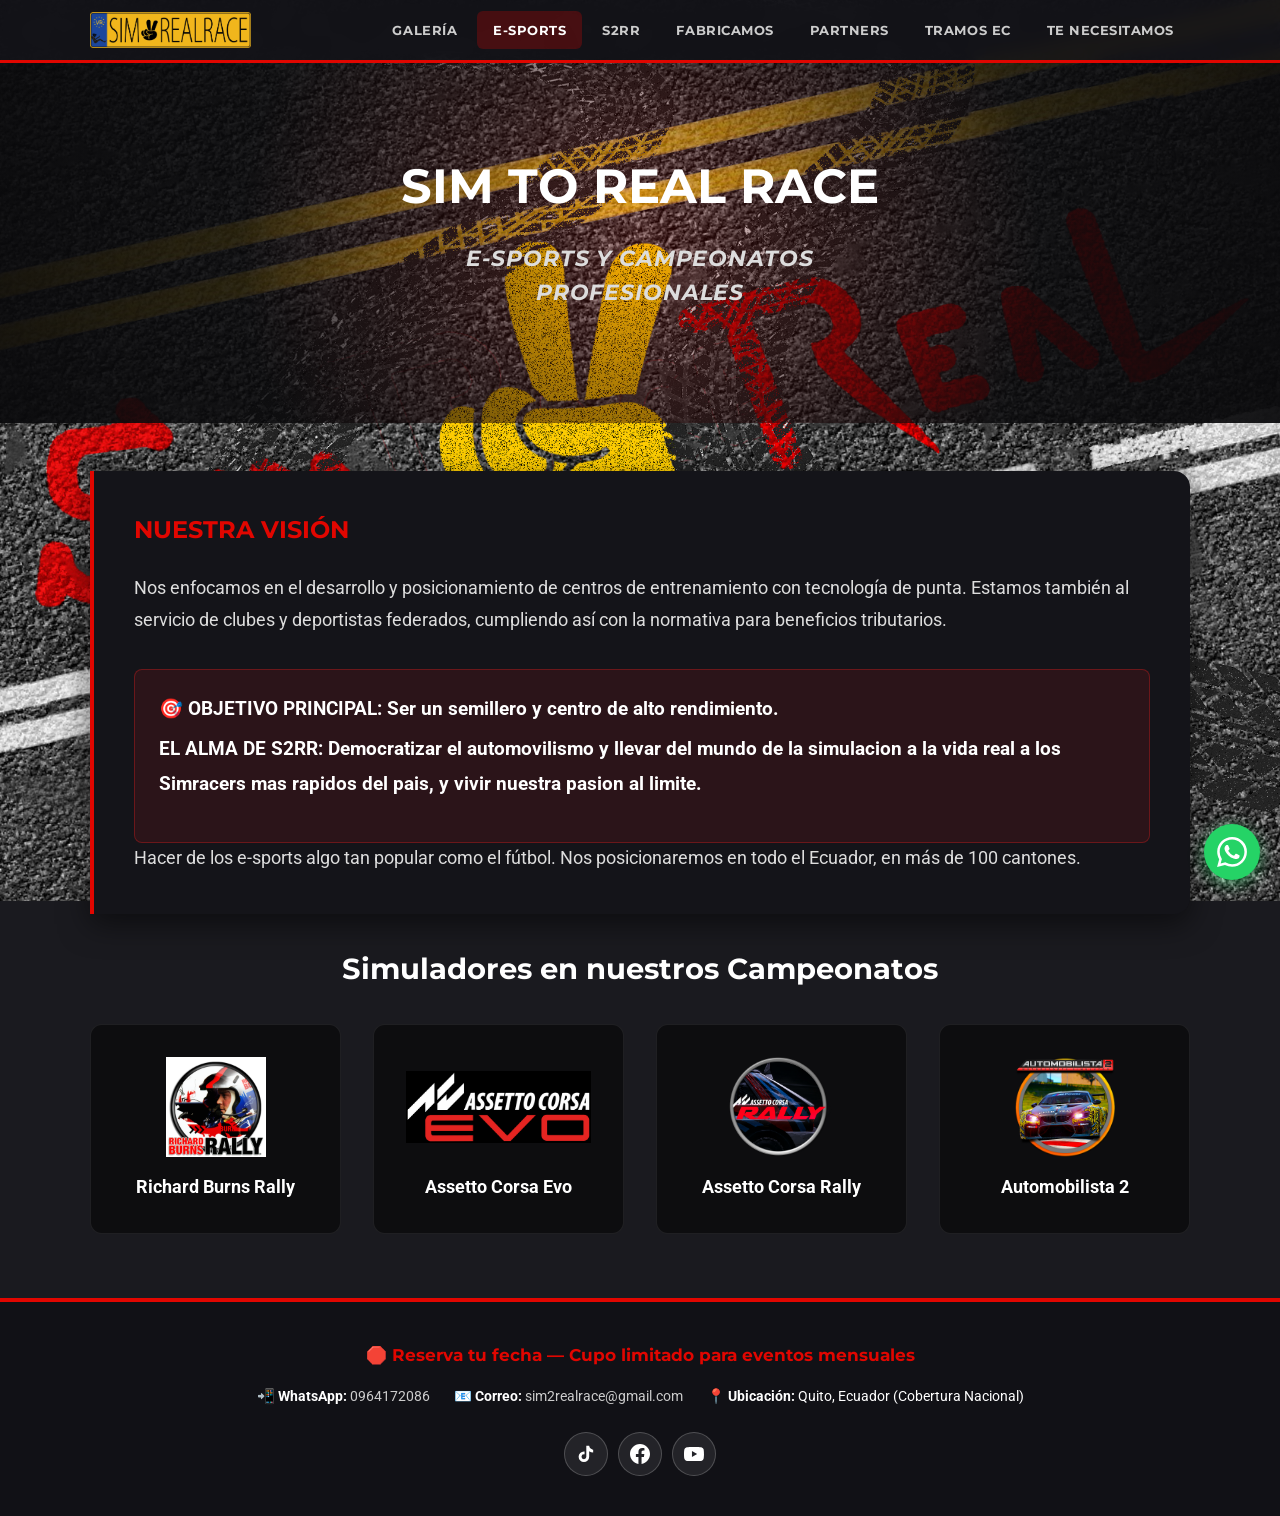
==== esports.html @ 5e405fc9 "Initial commit of S2RR website" ====
<!DOCTYPE html>
<html lang="es">

<head>
    <meta charset="UTF-8">
    <meta name="viewport" content="width=device-width, initial-scale=1.0">
    <meta name="description" content="E-Sports — Sim2RealRace competencias y eventos de sim racing.">
    <title>E-Sports — S2RR Sim2RealRace</title>
    <link rel="preconnect" href="https://fonts.googleapis.com">
    <link rel="preconnect" href="https://fonts.gstatic.com" crossorigin>
    <link
        href="https://fonts.googleapis.com/css2?family=Montserrat:ital,wght@0,700;1,900&family=Roboto:wght@400;700&display=swap"
        rel="stylesheet">
    <link rel="stylesheet" href="css/site.css">
    <style>
        .esports-content {
            display: grid;
            gap: 3rem;
        }

        .mission-box {
            background: var(--oscuro-secundario);
            border-left: 4px solid var(--rojo);
            padding: 2.5rem;
            border-radius: 0 16px 16px 0;
            box-shadow: 0 10px 30px rgba(0, 0, 0, 0.5);
        }

        .mission-box p {
            font-size: 1.1rem;
            line-height: 1.8;
            color: #ddd;
            margin-bottom: 1rem;
        }

        .mission-box h2 {
            font-family: 'Montserrat', sans-serif;
            color: var(--rojo);
            margin-bottom: 1.5rem;
            text-transform: uppercase;
        }

        .objective-highlight {
            background: rgba(255, 30, 30, 0.1);
            padding: 1.5rem;
            border-radius: 8px;
            border: 1px solid rgba(255, 30, 30, 0.3);
            margin-top: 2rem;
        }

        .objective-highlight strong {
            color: var(--blanco);
            font-size: 1.2rem;
            display: block;
            margin-bottom: 0.5rem;
        }

        /* Simulators Grid */
        .simulators-section {
            margin-top: 2rem;
        }

        .simulators-section h3 {
            font-family: 'Montserrat', sans-serif;
            font-size: 1.8rem;
            text-align: center;
            margin-bottom: 2rem;
            color: var(--blanco);
        }

        .sim-grid {
            display: grid;
            grid-template-columns: repeat(auto-fit, minmax(200px, 1fr));
            gap: 2rem;
        }

        .sim-card {
            background: rgba(0, 0, 0, 0.5);
            border: 1px solid var(--panel-border);
            border-radius: 12px;
            padding: 2rem;
            text-align: center;
            transition: transform 0.3s, border-color 0.3s;
            display: flex;
            flex-direction: column;
            align-items: center;
            justify-content: center;
            min-height: 200px;
        }

        .sim-card:hover {
            transform: translateY(-5px);
            border-color: var(--rojo);
        }

        .sim-logo-container {
            width: 100%;
            height: 100px;
            display: flex;
            align-items: center;
            justify-content: center;
            margin-bottom: 1rem;
        }

        .sim-logo {
            max-width: 100%;
            max-height: 100%;
            object-fit: contain;
        }

        .sim-fallback {
            font-family: 'Montserrat', sans-serif;
            font-weight: 900;
            font-size: 1.8rem;
            color: var(--rojo);
            letter-spacing: 2px;
            text-align: center;
            line-height: 1.1;
        }

        .sim-title {
            font-family: 'Roboto', sans-serif;
            font-weight: bold;
            color: var(--blanco);
            font-size: 1.1rem;
        }
    </style>
</head>

<body data-page="esports">

    <nav class="navbar">
        <div class="nav-inner">
            <a class="nav-brand" href="index.html">
                <img src="S2RR LOGO PLATE.png" alt="S2RR">
                
            </a>
            <button class="nav-toggle" aria-label="Menú" aria-expanded="false">☰</button>
            <ul class="nav-menu">
                <li><a href="galeria.html" data-nav="galeria">Galería</a></li>
                <li><a href="esports.html" data-nav="esports">E-Sports</a></li>
                <li><a href="index.html" data-nav="s2rr">S2RR</a></li>
                <li><a href="fabricamos.html" data-nav="fabricamos">Fabricamos</a></li>
                <li><a href="partners.html" data-nav="partners">Partners</a></li>
                <li><a href="tramos.html" data-nav="tramos">Tramos EC</a></li>
                <li><a href="trabaja.html" data-nav="trabaja">Te Necesitamos</a></li>
            </ul>
        </div>
    </nav>

    <header class="hero" id="inicio" style="min-height: 40vh;">
        <div class="hero-overlay" aria-hidden="true"></div>
        <div class="hero-content">
            <h1
                style="font-family: 'Montserrat', sans-serif; font-size: 3rem; text-transform: uppercase; margin-bottom: 1rem;">
                Sim to Real Race</h1>
            <p class="hero-slogan">E-Sports y Campeonatos Profesionales</p>
        </div>
    </header>

    <main>
        <section class="page-section">
            <div class="container">
                <div class="esports-content">

                    <div class="mission-box reveal">
                        <h2>Nuestra Visión</h2>
                        <p>Nos enfocamos en el desarrollo y posicionamiento de centros de entrenamiento con tecnología
                            de punta. Estamos también al servicio de clubes y deportistas federados, cumpliendo así con
                            la normativa para beneficios tributarios.</p>

                        <div class="objective-highlight">
                            <strong>🎯 OBJETIVO PRINCIPAL: Ser un semillero y centro de alto rendimiento.</strong>
                            <p> <strong> EL ALMA DE S2RR: Democratizar el automovilismo y llevar del mundo de la
                                    simulacion a la vida real a los Simracers mas rapidos del pais, y vivir nuestra
                                    pasion al limite. </strong>
                        </div>
                        <p style="margin:0;">Hacer de los e-sports algo tan popular como el fútbol. Nos posicionaremos
                            en todo el Ecuador, en más de 100 cantones.</p>
                    </div>
                </div>

                <div class="simulators-section reveal reveal-delay-1">
                    <h3>Simuladores en nuestros Campeonatos</h3>
                    <div class="sim-grid">

                        <!-- RBR -->
                        <div class="sim-card">
                            <div class="sim-logo-container" id="logo-rbr">
                                <img src="media/logos/rbr.png" class="sim-logo" alt="Richard Burns Rally Logo"
                                    onerror="showFallback('logo-rbr', 'RBR')">
                            </div>
                            <div class="sim-title">Richard Burns Rally</div>
                        </div>

                        <!-- AC Evo -->
                        <div class="sim-card">
                            <div class="sim-logo-container" id="logo-acevo">
                                <img src="media/logos/acevo.png" class="sim-logo" alt="Assetto Corsa Evo Logo"
                                    onerror="showFallback('logo-acevo', 'AC EVO')">
                            </div>
                            <div class="sim-title">Assetto Corsa Evo</div>
                        </div>

                        <!-- AC Rally -->
                        <div class="sim-card">
                            <div class="sim-logo-container" id="logo-acrally">
                                <img src="media/logos/acrally.png" class="sim-logo" alt="Assetto Corsa Rally Logo"
                                    onerror="showFallback('logo-acrally', 'AC RALLY')">
                            </div>
                            <div class="sim-title">Assetto Corsa Rally</div>
                        </div>

                        <!-- AMS 2 -->
                        <div class="sim-card">
                            <div class="sim-logo-container" id="logo-ams2">
                                <img src="media/logos/ams2.png" class="sim-logo" alt="Automobilista 2 Logo"
                                    onerror="showFallback('logo-ams2', 'AMS 2')">
                            </div>
                            <div class="sim-title">Automobilista 2</div>
                        </div>

                    </div>
                </div>

            </div>
            </div>
        </section>
    </main>

    <footer class="footer" id="contacto">
        <h3>🛑 Reserva tu fecha — Cupo limitado para eventos mensuales</h3>
        <div class="contact-info">
            <span><strong>📲 WhatsApp:</strong> <a data-whatsapp href="#" style="color:#ccc;">0964172086</a></span>
            <span><strong>📧 Correo:</strong> <a id="footer-email" href="#" style="color:#ccc;"></a></span>
            <span><strong>📍 Ubicación:</strong> Quito, Ecuador (Cobertura Nacional)</span>
        </div>
        <div class="social-bar" id="footer-social"></div>
    </footer>

    <a class="whatsapp-float" data-whatsapp href="#" aria-label="Contactar por WhatsApp">
        <svg viewBox="0 0 24 24">
            <path
                d="M17.472 14.382c-.297-.149-1.758-.867-2.03-.967-.273-.099-.471-.148-.67.15-.197.297-.767.966-.94 1.164-.173.199-.347.223-.644.075-.297-.15-1.255-.463-2.39-1.475-.883-.788-1.48-1.761-1.653-2.059-.173-.297-.018-.458.13-.606.134-.133.298-.347.446-.52.149-.174.198-.298.298-.497.099-.198.05-.371-.025-.52-.075-.149-.669-1.612-.916-2.207-.242-.579-.487-.5-.669-.51-.173-.008-.371-.01-.57-.01-.198 0-.52.074-.792.372-.272.297-1.04 1.016-1.04 2.479 0 1.462 1.065 2.875 1.213 3.074.149.198 2.096 3.2 5.077 4.487.709.306 1.262.489 1.694.625.712.227 1.36.195 1.871.118.571-.085 1.758-.719 2.006-1.413.248-.694.248-1.289.173-1.413-.074-.124-.272-.198-.57-.347m-5.421 7.403h-.004a9.87 9.87 0 01-5.031-1.378l-.361-.214-3.741.982.998-3.648-.235-.374a9.86 9.86 0 01-1.51-5.26c.001-5.45 4.436-9.884 9.888-9.884 2.64 0 5.122 1.03 6.988 2.898a9.825 9.825 0 012.893 6.994c-.003 5.45-4.435 9.884-9.884 9.884m8.413-18.297A11.815 11.815 0 0012.05 0C5.495 0 .16 5.335.157 11.892c0 2.096.547 4.142 1.588 5.945L.057 24l6.305-1.654a11.882 11.882 0 005.683 1.448h.005c6.554 0 11.89-5.335 11.893-11.893a11.821 11.821 0 00-3.48-8.413z" />
        </svg>
    </a>

    <script src="js/config.js"></script>
    <script src="js/site.js"></script>
    <script>
        function showFallback(containerId, fallbackText) {
            const container = document.getElementById(containerId);
            if (container) {
                container.innerHTML = `<div class="sim-fallback">${fallbackText}</div>`;
            }
        }
    </script>
</body>

</html>
---- css/site.css ----
:root {
    --rojo: #E10600;
    --rojo-glow: rgba(225, 6, 0, 0.4);
    --oscuro: #0a0a0c;
    --oscuro-secundario: #141419;
    --gris: #F4F4F6;
    --texto: #e0e0e0;
    --blanco: #ffffff;
    --sombra: 0 12px 32px rgba(0, 0, 0, 0.4);
    --sombra-roja: 0 8px 24px var(--rojo-glow);
    --panel: rgba(20, 20, 25, 0.75);
    --panel-border: rgba(255, 255, 255, 0.08);
}

*, *::before, *::after { box-sizing: border-box; margin: 0; padding: 0; }

html { scroll-behavior: smooth; }

body {
    font-family: 'Roboto', sans-serif;
    color: var(--texto);
    line-height: 1.6;
    min-height: 100vh;
    background-color: #1a1a1f;
    background-image: url('../S2RR asfalto copy.jpg');
    background-position: center center;
    background-size: cover;
    background-attachment: fixed;
    background-repeat: no-repeat;
}

img, video { max-width: 100%; display: block; }

a { color: inherit; text-decoration: none; }

.container {
    width: min(1100px, 100% - 2rem);
    margin-inline: auto;
}

.section-panel {
    background: var(--panel);
    border: 1px solid var(--panel-border);
    border-radius: 20px;
    padding: clamp(2rem, 4vw, 3.5rem);
    box-shadow: var(--sombra);
    backdrop-filter: blur(16px);
    -webkit-backdrop-filter: blur(16px);
}

/* ── Navbar ── */
.navbar {
    position: sticky;
    top: 0;
    z-index: 800;
    background: rgba(17, 17, 22, 0.96);
    border-bottom: 3px solid var(--rojo);
    backdrop-filter: blur(8px);
}

.nav-inner {
    width: min(1100px, 100% - 2rem);
    margin-inline: auto;
    display: flex;
    align-items: center;
    justify-content: space-between;
    min-height: 60px;
    gap: 1rem;
}

.nav-brand {
    display: flex;
    align-items: center;
    gap: .6rem;
    color: var(--blanco);
    font-family: 'Montserrat', sans-serif;
    font-weight: 900;
    font-size: .95rem;
    letter-spacing: -.02em;
}

.nav-brand img { height: 36px; width: auto; }

.nav-toggle {
    display: none;
    background: none;
    border: 1px solid rgba(255,255,255,.25);
    color: var(--blanco);
    font-size: 1.25rem;
    padding: .35rem .65rem;
    border-radius: 6px;
    cursor: pointer;
}

.nav-menu {
    display: flex;
    gap: .25rem;
    list-style: none;
}

.nav-menu a {
    display: block;
    padding: .55rem 1rem;
    color: #ccc;
    font-family: 'Montserrat', sans-serif;
    font-weight: 700;
    font-size: .82rem;
    text-transform: uppercase;
    letter-spacing: .04em;
    border-radius: 6px;
    transition: color .15s, background .15s;
}

.nav-menu a:hover,
.nav-menu a.active {
    color: var(--blanco);
    background: rgba(225, 6, 0, .25);
}

/* ── Hero ── */
.hero {
    position: relative;
    min-height: 68vh;
    display: flex;
    align-items: center;
    justify-content: center;
    text-align: center;
    color: var(--blanco);
}

.hero-overlay {
    position: absolute;
    inset: 0;
    background: radial-gradient(circle at center, rgba(225,6,0,0.15) 0%, rgba(10,10,12,0.85) 60%, rgba(10,10,12,0.95) 100%);
}

.hero-content {
    position: relative;
    z-index: 2;
    padding: 3rem 1rem;
}

.hero-logo {
    width: min(420px, 88vw);
    margin: 0 auto 1.25rem;
    filter: drop-shadow(0 4px 20px rgba(0,0,0,.5));
}

.hero-slogan {
    font-family: 'Montserrat', sans-serif;
    font-style: italic;
    font-weight: 700;
    font-size: clamp(1rem, 2.5vw, 1.35rem);
    color: #ddd;
    text-transform: uppercase;
    letter-spacing: .04em;
    max-width: 36ch;
    margin: 0 auto 1.75rem;
}

.hero-actions {
    display: flex;
    flex-wrap: wrap;
    gap: .75rem;
    justify-content: center;
    margin-bottom: 1.75rem;
}

.btn {
    display: inline-flex;
    align-items: center;
    gap: .5rem;
    padding: .75rem 1.35rem;
    border-radius: 999px;
    font-family: 'Montserrat', sans-serif;
    font-weight: 700;
    font-size: .9rem;
    border: none;
    cursor: pointer;
    transition: transform .15s, box-shadow .15s;
}

.btn:hover { transform: translateY(-2px); box-shadow: var(--sombra); }

.btn-primary { background: var(--rojo); color: var(--blanco); }

.btn-outline {
    background: transparent;
    color: var(--blanco);
    border: 2px solid rgba(255,255,255,.35);
}

.social-bar { display: flex; gap: .65rem; justify-content: center; }

.social-btn {
    width: 44px;
    height: 44px;
    border-radius: 50%;
    display: flex;
    align-items: center;
    justify-content: center;
    background: rgba(255,255,255,.1);
    border: 1px solid rgba(255,255,255,.2);
    color: var(--blanco);
    transition: background .15s, transform .15s;
}

.social-btn:hover { background: var(--rojo); transform: scale(1.08); }

.social-btn svg { width: 20px; height: 20px; fill: currentColor; }

/* ── Sections ── */
main { padding: 2rem 0 3rem; }

section.page-section { padding: 1rem 0; }

.section-title {
    font-family: 'Montserrat', sans-serif;
    font-weight: 900;
    font-size: clamp(1.5rem, 3.5vw, 2rem);
    color: var(--blanco);
    margin-bottom: .5rem;
    text-transform: uppercase;
    border-left: 5px solid var(--rojo);
    padding-left: 1rem;
}

.section-sub {
    color: #bbb;
    margin-bottom: 1.5rem;
    font-size: .95rem;
}

.page-header {
    padding: 2.5rem 0 1rem;
    text-align: center;
    color: var(--blanco);
}

.page-header h1 {
    font-family: 'Montserrat', sans-serif;
    font-weight: 900;
    font-style: italic;
    font-size: clamp(1.75rem, 4vw, 2.5rem);
    text-transform: uppercase;
    margin-bottom: .5rem;
}

.page-header p { color: #ccc; font-size: .95rem; }

/* ── Experience squares (main page) ── */
.experience-grid {
    display: grid;
    grid-template-columns: repeat(2, 1fr);
    gap: 1rem;
}

.experience-square {
    background: var(--oscuro-secundario);
    border-radius: 12px;
    overflow: hidden;
    box-shadow: var(--sombra);
    border: 1px solid var(--panel-border);
    display: flex;
    flex-direction: column;
}

.experience-square .media-wrap {
    aspect-ratio: 16/9;
    background: #0a0a0c;
    display: flex;
    align-items: center;
    justify-content: center;
    overflow: hidden;
}

.experience-square video,
.experience-square img {
    width: 100%;
    height: 100%;
    object-fit: cover;
}

.experience-square .label {
    padding: .85rem 1rem;
    font-family: 'Montserrat', sans-serif;
    font-size: .82rem;
    font-weight: 700;
    text-align: center;
    color: var(--blanco);
    border-top: 3px solid var(--rojo);
    background: var(--oscuro-secundario);
}

/* ── YouTube embeds (main page) ── */
.youtube-section-grid {
    display: grid;
    grid-template-columns: 1fr;
    gap: 1.5rem;
}

.youtube-embed-card {
    background: var(--oscuro-secundario);
    border-radius: 12px;
    overflow: hidden;
    box-shadow: var(--sombra);
    border: 1px solid var(--panel-border);
}

.youtube-embed-card h3 {
    padding: .85rem 1rem;
    font-family: 'Montserrat', sans-serif;
    font-size: .95rem;
    color: var(--blanco);
    border-bottom: 2px solid var(--rojo);
}

.youtube-embed-wrap {
    position: relative;
    width: 100%;
    padding-bottom: 56.25%;
    background: #000;
}

.youtube-embed-wrap iframe {
    position: absolute;
    inset: 0;
    width: 100%;
    height: 100%;
    border: none;
}

/* ── Gallery page ── */
.gallery-divider {
    margin: 2rem 0 1rem;
    font-family: 'Montserrat', sans-serif;
    font-size: .8rem;
    font-weight: 700;
    text-transform: uppercase;
    letter-spacing: .08em;
    color: #aaa;
}

.gallery-grid {
    display: grid;
    grid-template-columns: repeat(auto-fill, minmax(160px, 1fr));
    gap: .85rem;
}

.gallery-item {
    position: relative;
    aspect-ratio: 1;
    border-radius: 10px;
    overflow: hidden;
    cursor: pointer;
    border: none;
    padding: 0;
    background: var(--oscuro);
    box-shadow: 0 4px 12px rgba(0,0,0,.15);
    transition: transform .15s, box-shadow .15s;
}

.gallery-item:hover {
    transform: scale(1.03);
    box-shadow: var(--sombra);
}

.gallery-item img {
    width: 100%;
    height: 100%;
    object-fit: cover;
}

.gallery-item .play-icon {
    position: absolute;
    inset: 0;
    display: flex;
    align-items: center;
    justify-content: center;
    background: rgba(0,0,0,.35);
    color: var(--blanco);
    font-size: 2rem;
    pointer-events: none;
}

.gallery-item .item-label {
    position: absolute;
    bottom: 0;
    left: 0;
    right: 0;
    padding: .4rem .55rem;
    background: linear-gradient(transparent, rgba(0,0,0,.8));
    color: var(--blanco);
    font-size: .68rem;
    font-weight: 700;
    text-align: left;
    line-height: 1.2;
    pointer-events: none;
}

.gallery-full-grid {
    display: grid;
    grid-template-columns: 1fr;
    gap: 1.5rem;
}

.gallery-full-card {
    background: var(--oscuro-secundario);
    border-radius: 12px;
    overflow: hidden;
    box-shadow: var(--sombra);
    border: 1px solid var(--panel-border);
}

.gallery-full-card h3 {
    padding: .85rem 1rem;
    font-family: 'Montserrat', sans-serif;
    font-size: .9rem;
    color: var(--blanco);
    border-bottom: 2px solid var(--rojo);
}

.gallery-full-card video,
.gallery-full-card img {
    width: 100%;
    height: auto;
    display: block;
}

.gallery-full-card .media-inner {
    background: #0a0a0c;
    display: flex;
    align-items: center;
    justify-content: center;
}

.gallery-full-card video {
    max-height: 70vh;
    object-fit: contain;
}

/* ── Services ── */
.columns-grid {
    display: grid;
    grid-template-columns: repeat(3, 1fr);
    gap: 1rem;
}

.column-card {
    background: var(--oscuro-secundario);
    border: 1px solid var(--panel-border);
    padding: 1.75rem;
    border-radius: 16px;
    box-shadow: 0 8px 24px rgba(0,0,0,.2);
    transition: transform 0.3s ease, box-shadow 0.3s ease;
}

.column-card:hover {
    transform: translateY(-5px);
    box-shadow: var(--sombra-roja);
    border-color: rgba(225, 6, 0, 0.3);
}

.column-card h3 {
    font-family: 'Montserrat', sans-serif;
    font-size: 1.1rem;
    margin-bottom: 1rem;
    color: var(--rojo);
}

.column-card ul { list-style: none; }

.column-card li {
    font-size: .85rem;
    margin-bottom: .55rem;
    padding-left: 1.1rem;
    position: relative;
    color: var(--texto);
}

.column-card li::before {
    content: "🏁";
    position: absolute;
    left: 0;
    font-size: .7rem;
}

/* ── Premium Pricing Cards ── */
.pricing-grid {
    display: grid;
    grid-template-columns: repeat(auto-fit, minmax(280px, 1fr));
    gap: 1.5rem;
    margin-top: 2rem;
}

.pricing-card {
    background: var(--oscuro-secundario);
    border: 1px solid var(--panel-border);
    border-radius: 16px;
    padding: 2rem;
    text-align: center;
    display: flex;
    flex-direction: column;
    transition: transform 0.3s, box-shadow 0.3s;
}

.pricing-card:hover {
    transform: translateY(-8px);
    box-shadow: var(--sombra-roja);
    border-color: var(--rojo);
}

.pricing-card.premium {
    background: linear-gradient(145deg, var(--oscuro-secundario) 0%, rgba(225,6,0,0.15) 100%);
    border: 1px solid var(--rojo);
    position: relative;
    overflow: hidden;
}

.pricing-card.premium::before {
    content: "MÁS POPULAR";
    position: absolute;
    top: 12px;
    right: -35px;
    background: var(--rojo);
    color: var(--blanco);
    font-size: 0.7rem;
    font-weight: 900;
    padding: 4px 40px;
    transform: rotate(45deg);
}

.pricing-title {
    font-family: 'Montserrat', sans-serif;
    font-size: 1.25rem;
    font-weight: 700;
    color: var(--blanco);
    margin-bottom: 1rem;
}

.pricing-price {
    font-size: 2.5rem;
    font-weight: 900;
    color: var(--rojo);
    margin-bottom: 0.5rem;
}

.pricing-price span {
    font-size: 1rem;
    color: #999;
    font-weight: 400;
}

.pricing-features {
    list-style: none;
    margin: 1.5rem 0;
    text-align: left;
    flex-grow: 1;
}

.pricing-features li {
    font-size: 0.9rem;
    margin-bottom: 0.75rem;
    padding-left: 1.5rem;
    position: relative;
    color: var(--texto);
}

.pricing-features li::before {
    content: "✓";
    color: var(--rojo);
    position: absolute;
    left: 0;
    font-weight: bold;
}

.volume-discount {
    margin-top: 1rem;
    padding-top: 1rem;
    border-top: 1px dashed var(--panel-border);
    font-size: 0.85rem;
    color: #aaa;
}

/* ── Comparison List ── */
.comparison-grid {
    display: grid;
    grid-template-columns: 1fr 1fr;
    gap: 1.5rem;
    margin-top: 2rem;
}

.comparison-card {
    background: var(--oscuro-secundario);
    border: 1px solid var(--panel-border);
    border-radius: 16px;
    padding: 2rem;
}

.comparison-card.s2rr {
    border: 1px solid var(--rojo);
    background: linear-gradient(145deg, rgba(225,6,0,0.05) 0%, var(--oscuro-secundario) 100%);
    box-shadow: 0 8px 24px rgba(225,6,0,0.1);
}

.comparison-card h3 {
    font-family: 'Montserrat', sans-serif;
    font-size: 1.25rem;
    margin-bottom: 1.5rem;
    text-align: center;
    color: var(--blanco);
}

.comparison-card.s2rr h3 { color: var(--rojo); }

.comparison-list { list-style: none; }

.comparison-list li {
    display: flex;
    flex-direction: column;
    margin-bottom: 1.25rem;
    padding-bottom: 1.25rem;
    border-bottom: 1px solid rgba(255,255,255,0.05);
}

.comparison-list li:last-child {
    border-bottom: none;
    margin-bottom: 0;
    padding-bottom: 0;
}

.comparison-label {
    font-size: 0.8rem;
    text-transform: uppercase;
    color: #999;
    margin-bottom: 0.25rem;
    font-weight: 700;
}

.comparison-value {
    font-size: 1rem;
    font-weight: 500;
    display: flex;
    align-items: center;
    gap: 0.5rem;
}

.comparison-card.s2rr .comparison-value { color: var(--blanco); }
.comparison-card:not(.s2rr) .comparison-value { color: #aaa; }

.icon-check { color: var(--rojo); font-weight: bold; }
.icon-cross { color: #666; }

/* ── Benefits ── */
.bullets-container {
    display: grid;
    grid-template-columns: repeat(3, 1fr);
    gap: 1rem;
}

.bullet-item {
    background: var(--oscuro-secundario);
    padding: 1.25rem;
    border-radius: 12px;
    text-align: center;
    border-top: 4px solid var(--rojo);
    box-shadow: 0 4px 12px rgba(0,0,0,.2);
    border: 1px solid var(--panel-border);
}

.bullet-item .icon { font-size: 2rem; margin-bottom: .35rem; }

.bullet-item h4 {
    font-family: 'Montserrat', sans-serif;
    font-size: .9rem;
    margin-bottom: .35rem;
    color: var(--blanco);
}

.bullet-item p { font-size: .8rem; color: #bbb; }

/* ── Footer ── */
.footer {
    background: rgba(17, 17, 22, 0.97);
    color: var(--blanco);
    text-align: center;
    padding: 2.5rem 1rem;
    border-top: 4px solid var(--rojo);
}

.footer h3 {
    font-family: 'Montserrat', sans-serif;
    color: var(--rojo);
    margin-bottom: 1rem;
    font-size: 1.05rem;
}

.contact-info {
    display: flex;
    justify-content: center;
    gap: 1.5rem;
    flex-wrap: wrap;
    font-size: .9rem;
    margin-bottom: 1.5rem;
}

.footer .social-btn { background: rgba(255,255,255,.08); }

/* ── Modal ── */
.modal {
    display: none;
    position: fixed;
    inset: 0;
    z-index: 1000;
    background: rgba(0,0,0,.88);
    align-items: center;
    justify-content: center;
    padding: 1rem;
}

.modal.open { display: flex; }

.modal-box {
    position: relative;
    width: min(900px, 100%);
    background: #000;
    border-radius: 12px;
    overflow: hidden;
}

.modal-close {
    position: absolute;
    top: .5rem;
    right: .75rem;
    z-index: 2;
    background: rgba(0,0,0,.6);
    border: none;
    color: var(--blanco);
    font-size: 1.75rem;
    line-height: 1;
    width: 36px;
    height: 36px;
    border-radius: 50%;
    cursor: pointer;
}

.modal-box video,
.modal-box iframe,
.modal-box img {
    width: 100%;
    display: block;
    border: none;
}

.modal-box iframe { aspect-ratio: 16/9; }

.modal-box img { height: auto; }

/* ── WhatsApp float ── */
.whatsapp-float {
    position: fixed;
    bottom: 1.25rem;
    right: 1.25rem;
    z-index: 900;
    width: 56px;
    height: 56px;
    background: #25D366;
    border-radius: 50%;
    display: flex;
    align-items: center;
    justify-content: center;
    box-shadow: 0 4px 16px rgba(37,211,102,.45);
    transition: transform .15s;
}

.whatsapp-float:hover { transform: scale(1.1); }

.whatsapp-float svg { width: 30px; height: 30px; fill: white; }

/* ── Responsive ── */
@media (min-width: 769px) {
    .youtube-section-grid {
        grid-template-columns: repeat(2, 1fr);
    }
    .gallery-full-grid {
        grid-template-columns: repeat(2, 1fr);
    }
}

@media (max-width: 768px) {
    .nav-toggle { display: block; }

    .nav-menu {
        display: none;
        position: absolute;
        top: 100%;
        left: 0;
        right: 0;
        flex-direction: column;
        background: rgba(17, 17, 22, 0.98);
        padding: .5rem;
        border-bottom: 3px solid var(--rojo);
    }

    .nav-menu.open { display: flex; }

    .experience-grid,
    .columns-grid,
    .bullets-container,
    .comparison-grid { grid-template-columns: 1fr; }

    .gallery-grid { grid-template-columns: repeat(2, 1fr); }
}

/* ── Scroll Animations ── */
.reveal {
    opacity: 0;
    transform: translateY(40px);
    transition: opacity 0.8s ease-out, transform 0.8s ease-out;
}

.reveal.active {
    opacity: 1;
    transform: translateY(0);
}

.reveal-delay-1 { transition-delay: 0.1s; }
.reveal-delay-2 { transition-delay: 0.2s; }
.reveal-delay-3 { transition-delay: 0.3s; }
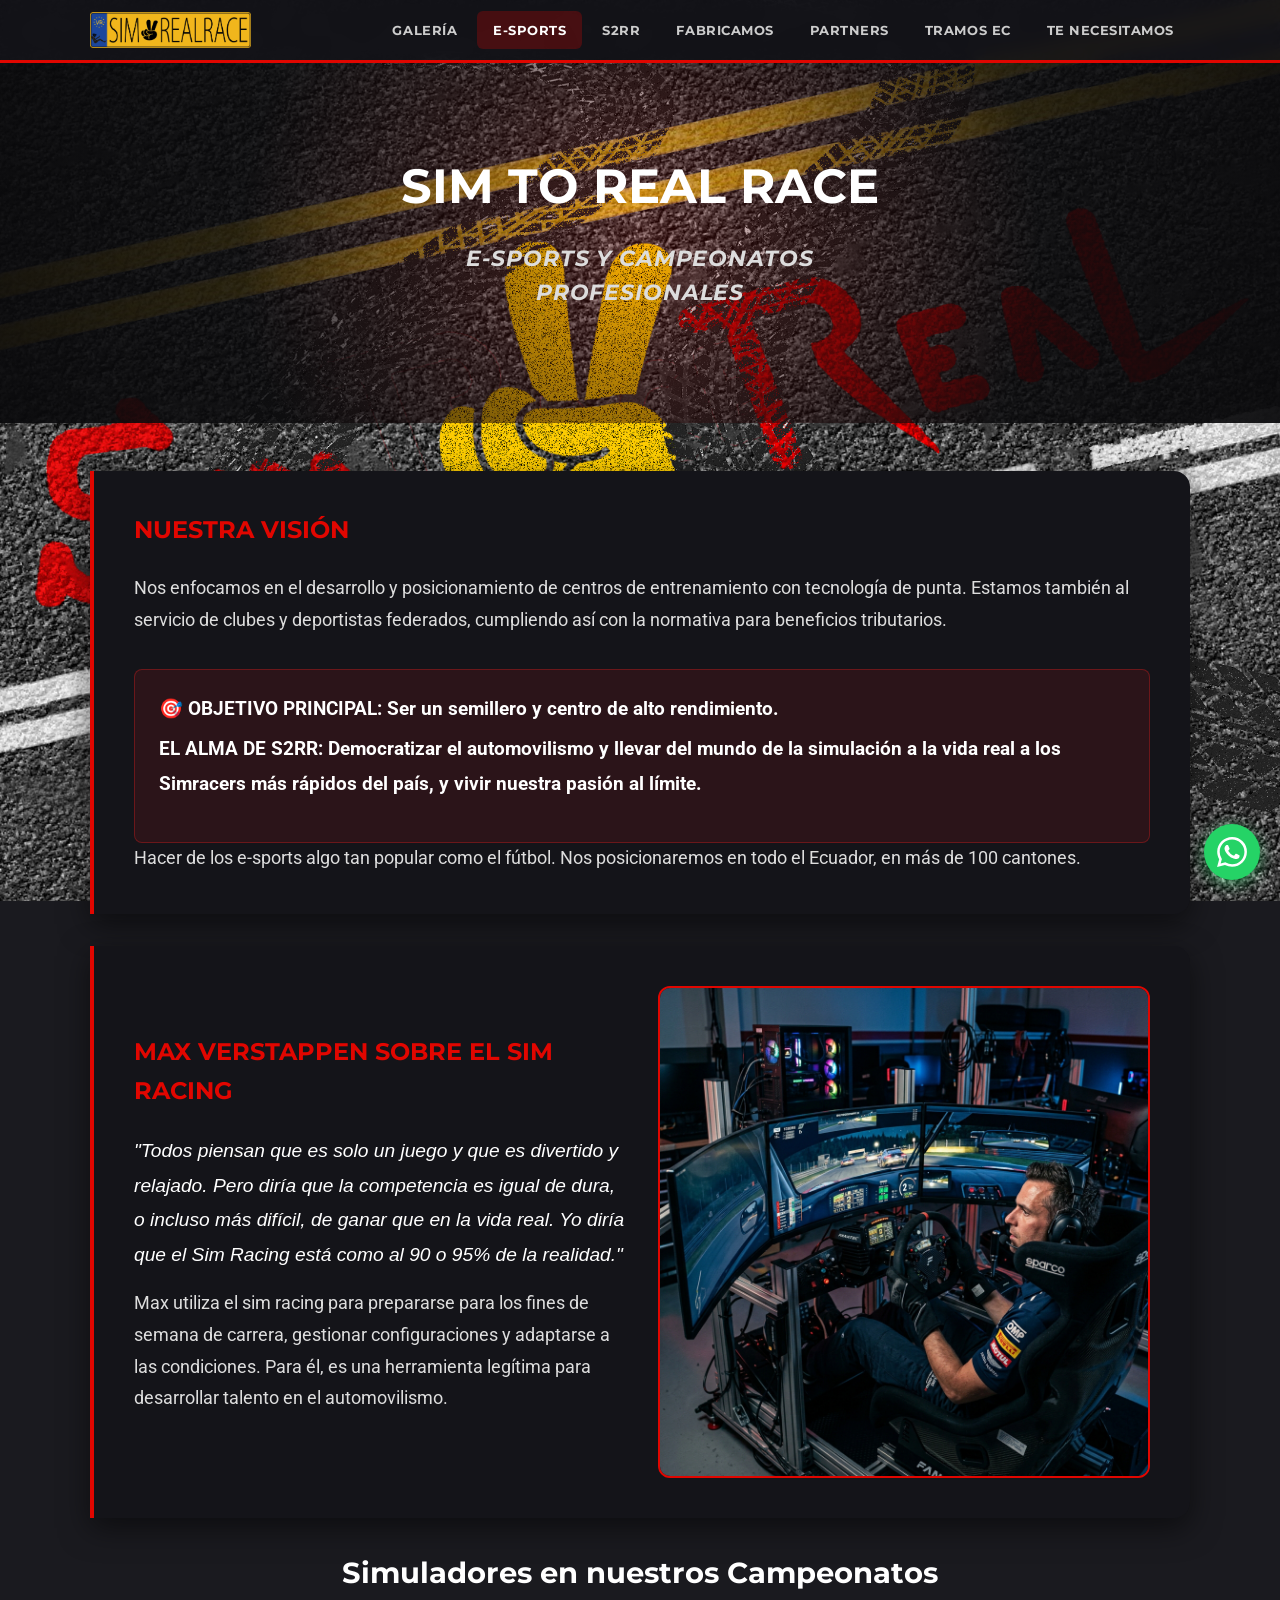
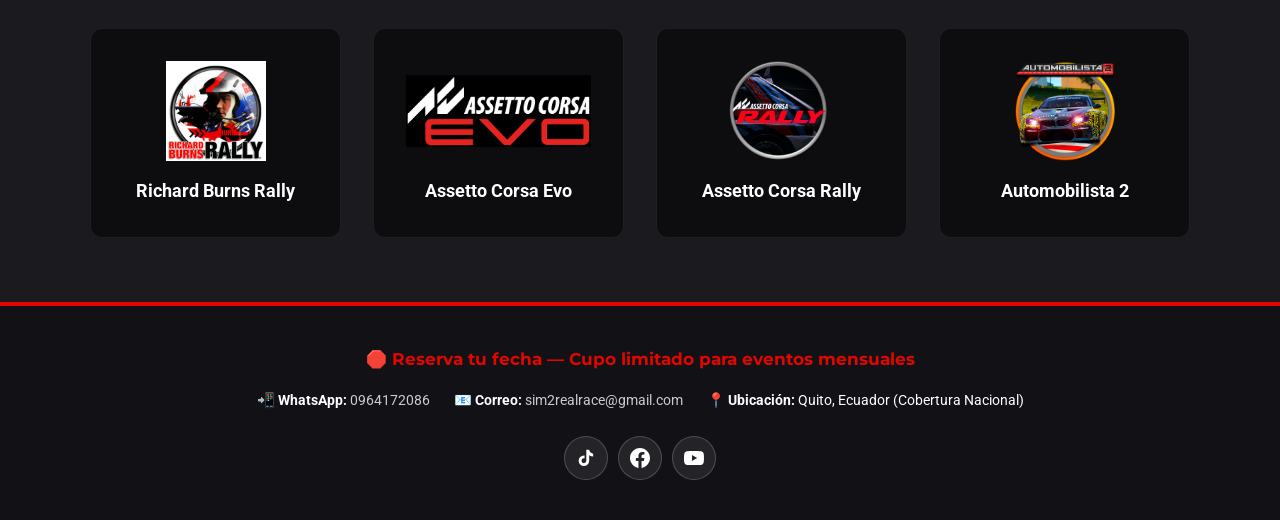
==== commit 467541f8: "Add new services, UNAMOS FUERZAS section, modelos gallery, Max Verstappen, WhatsApp button, and code" ====
--- a/esports.html
+++ b/esports.html
@@ -133,7 +133,6 @@
         <div class="nav-inner">
             <a class="nav-brand" href="index.html">
                 <img src="S2RR LOGO PLATE.png" alt="S2RR">
-                
             </a>
             <button class="nav-toggle" aria-label="Menú" aria-expanded="false">☰</button>
             <ul class="nav-menu">
@@ -171,12 +170,23 @@
 
                         <div class="objective-highlight">
                             <strong>🎯 OBJETIVO PRINCIPAL: Ser un semillero y centro de alto rendimiento.</strong>
-                            <p> <strong> EL ALMA DE S2RR: Democratizar el automovilismo y llevar del mundo de la
-                                    simulacion a la vida real a los Simracers mas rapidos del pais, y vivir nuestra
-                                    pasion al limite. </strong>
+                            <p><strong>EL ALMA DE S2RR: Democratizar el automovilismo y llevar del mundo de la
+                                    simulación a la vida real a los Simracers más rápidos del país, y vivir nuestra
+                                    pasión al límite.</strong></p>
                         </div>
                         <p style="margin:0;">Hacer de los e-sports algo tan popular como el fútbol. Nos posicionaremos
                             en todo el Ecuador, en más de 100 cantones.</p>
+                    </div>
+                </div>
+
+                <div class="mission-box reveal reveal-delay-1" style="margin-top: 2rem; display: flex; flex-wrap: wrap; gap: 2rem; align-items: center;">
+                    <div style="flex: 1; min-width: 300px;">
+                        <h2>Max Verstappen sobre el Sim Racing</h2>
+                        <p style="font-style: italic; font-size: 1.2rem; color: #fff;">"Todos piensan que es solo un juego y que es divertido y relajado. Pero diría que la competencia es igual de dura, o incluso más difícil, de ganar que en la vida real. Yo diría que el Sim Racing está como al 90 o 95% de la realidad."</p>
+                        <p>Max utiliza el sim racing para prepararse para los fines de semana de carrera, gestionar configuraciones y adaptarse a las condiciones. Para él, es una herramienta legítima para desarrollar talento en el automovilismo.</p>
+                    </div>
+                    <div style="flex: 1; min-width: 300px; text-align: center;">
+                        <img src="media/max_verstappen.png" alt="Max Verstappen en el Simulador" style="border-radius: 12px; max-width: 100%; height: auto; border: 2px solid var(--rojo);">
                     </div>
                 </div>
 
--- a/css/site.css
+++ b/css/site.css
@@ -274,7 +274,12 @@
     overflow: hidden;
 }
 
-.experience-square video,
+.experience-square video {
+    width: 100%;
+    height: 100%;
+    object-fit: contain;
+}
+
 .experience-square img {
     width: 100%;
     height: 100%;
@@ -442,7 +447,7 @@
 /* ── Services ── */
 .columns-grid {
     display: grid;
-    grid-template-columns: repeat(3, 1fr);
+    grid-template-columns: repeat(auto-fit, minmax(240px, 1fr));
     gap: 1rem;
 }
 
@@ -663,9 +668,9 @@
     padding: 1.25rem;
     border-radius: 12px;
     text-align: center;
-    border-top: 4px solid var(--rojo);
     box-shadow: 0 4px 12px rgba(0,0,0,.2);
     border: 1px solid var(--panel-border);
+    border-top: 4px solid var(--rojo);
 }
 
 .bullet-item .icon { font-size: 2rem; margin-bottom: .35rem; }
@@ -776,6 +781,94 @@
 .whatsapp-float:hover { transform: scale(1.1); }
 
 .whatsapp-float svg { width: 30px; height: 30px; fill: white; }
+
+/* ── Unamos Fuerzas ── */
+.unamos-hero {
+    background: linear-gradient(135deg, var(--oscuro-secundario) 0%, rgba(225, 6, 0, 0.15) 100%);
+    border: 2px solid var(--rojo);
+    border-radius: 20px;
+    padding: 3rem;
+    box-shadow: 0 0 30px rgba(225, 6, 0, 0.2);
+    position: relative;
+    overflow: hidden;
+}
+
+.unamos-hero::before {
+    content: '';
+    position: absolute;
+    top: -50%; left: -50%;
+    width: 200%; height: 200%;
+    background: radial-gradient(circle, rgba(225, 6, 0, 0.1) 0%, transparent 70%);
+    animation: rotateGlow 15s linear infinite;
+    pointer-events: none;
+}
+
+@keyframes rotateGlow {
+    0% { transform: rotate(0deg); }
+    100% { transform: rotate(360deg); }
+}
+
+.unamos-title {
+    font-family: 'Montserrat', sans-serif;
+    font-size: 2.5rem;
+    font-weight: 900;
+    color: var(--blanco);
+    text-transform: uppercase;
+    text-align: center;
+    margin-bottom: 0.5rem;
+    text-shadow: 0 0 15px rgba(225, 6, 0, 0.5);
+}
+
+.unamos-subtitle {
+    font-size: 1.15rem;
+    color: #ccc;
+    text-align: center;
+    margin-bottom: 2.5rem;
+    font-style: italic;
+}
+
+.unamos-grid {
+    display: grid;
+    grid-template-columns: repeat(auto-fit, minmax(280px, 1fr));
+    gap: 2rem;
+    position: relative;
+    z-index: 2;
+}
+
+.unamos-card {
+    background: rgba(10, 10, 12, 0.8);
+    border: 1px solid rgba(225, 6, 0, 0.3);
+    border-radius: 16px;
+    padding: 2rem;
+    text-align: center;
+    transition: transform 0.3s, box-shadow 0.3s;
+    backdrop-filter: blur(10px);
+}
+
+.unamos-card:hover {
+    transform: translateY(-5px);
+    box-shadow: 0 10px 25px rgba(225, 6, 0, 0.3);
+    border-color: var(--rojo);
+}
+
+.unamos-card .unamos-icon {
+    font-size: 3rem;
+    margin-bottom: 1rem;
+}
+
+.unamos-card h4 {
+    font-family: 'Montserrat', sans-serif;
+    color: var(--blanco);
+    font-size: 1.2rem;
+    margin-bottom: 0.75rem;
+    text-transform: uppercase;
+}
+
+.unamos-card p {
+    color: #bbb;
+    font-size: 0.95rem;
+    line-height: 1.6;
+}
 
 /* ── Responsive ── */
 @media (min-width: 769px) {
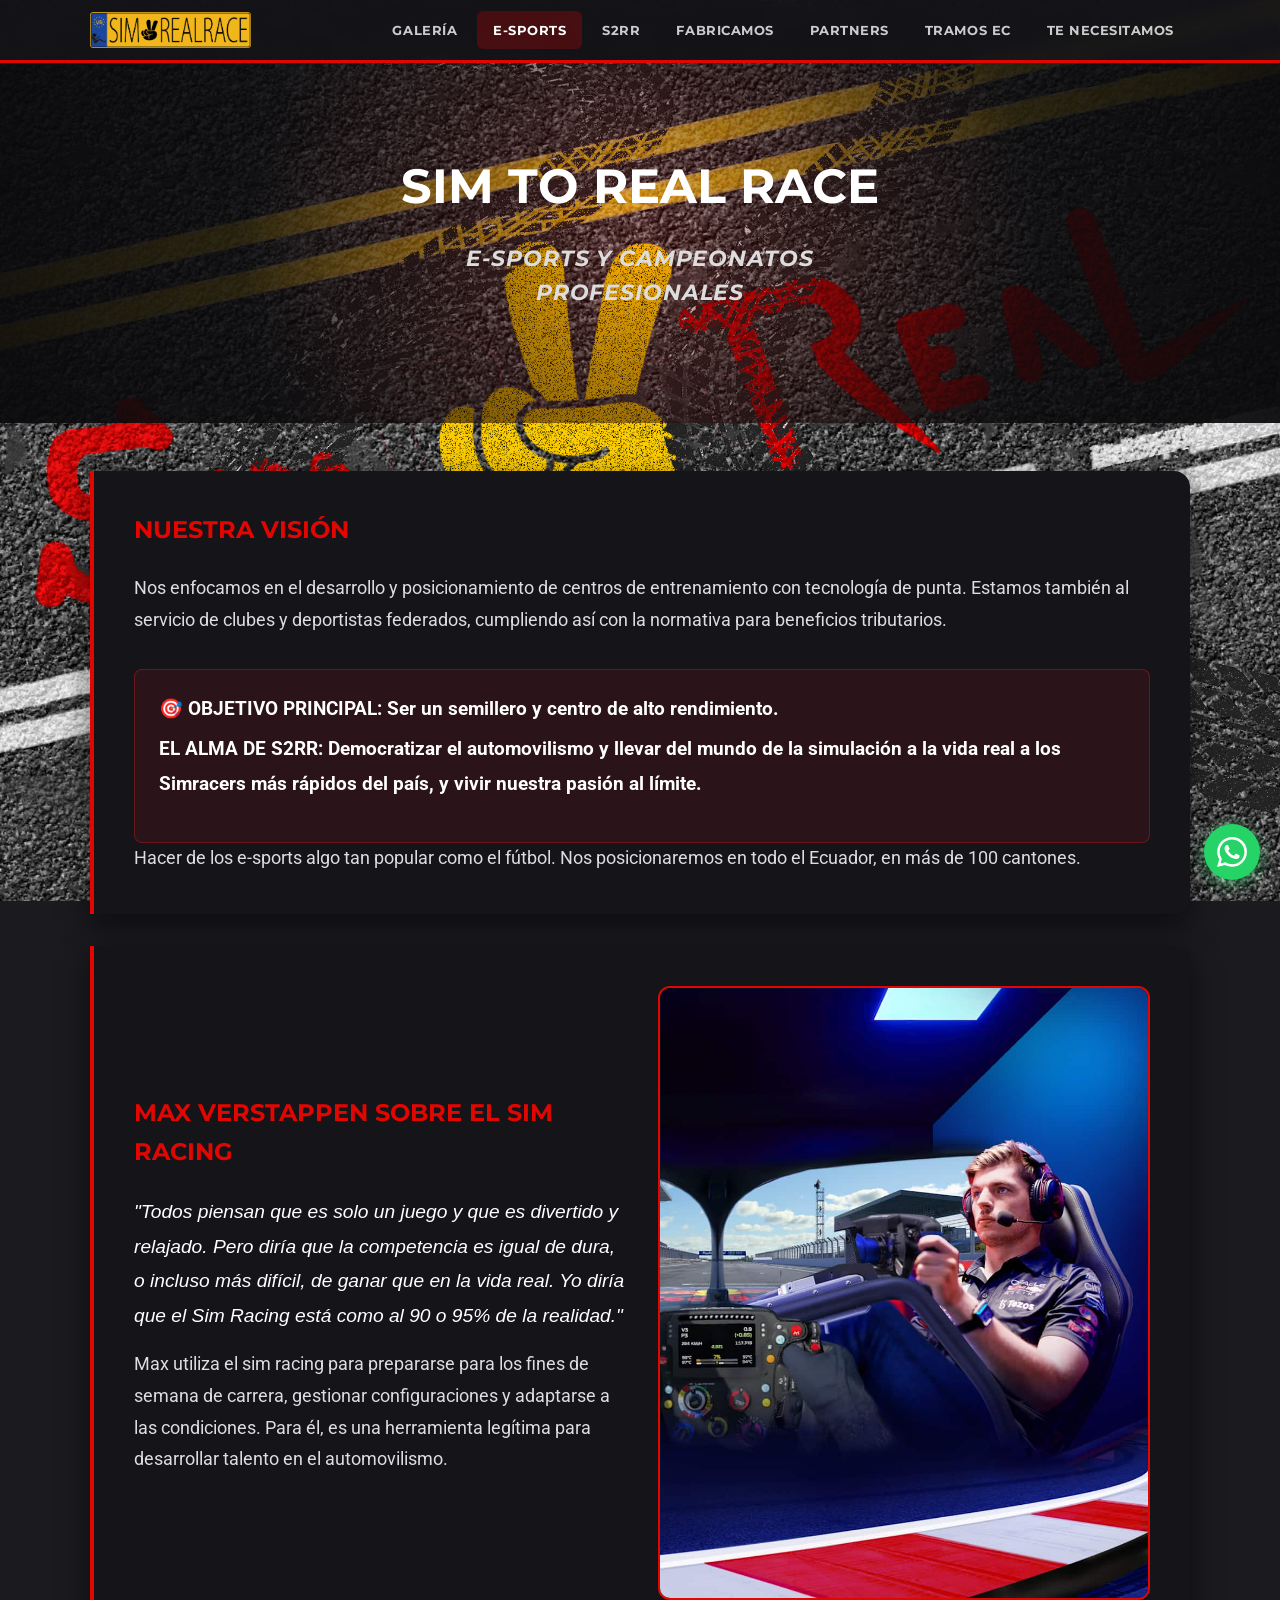
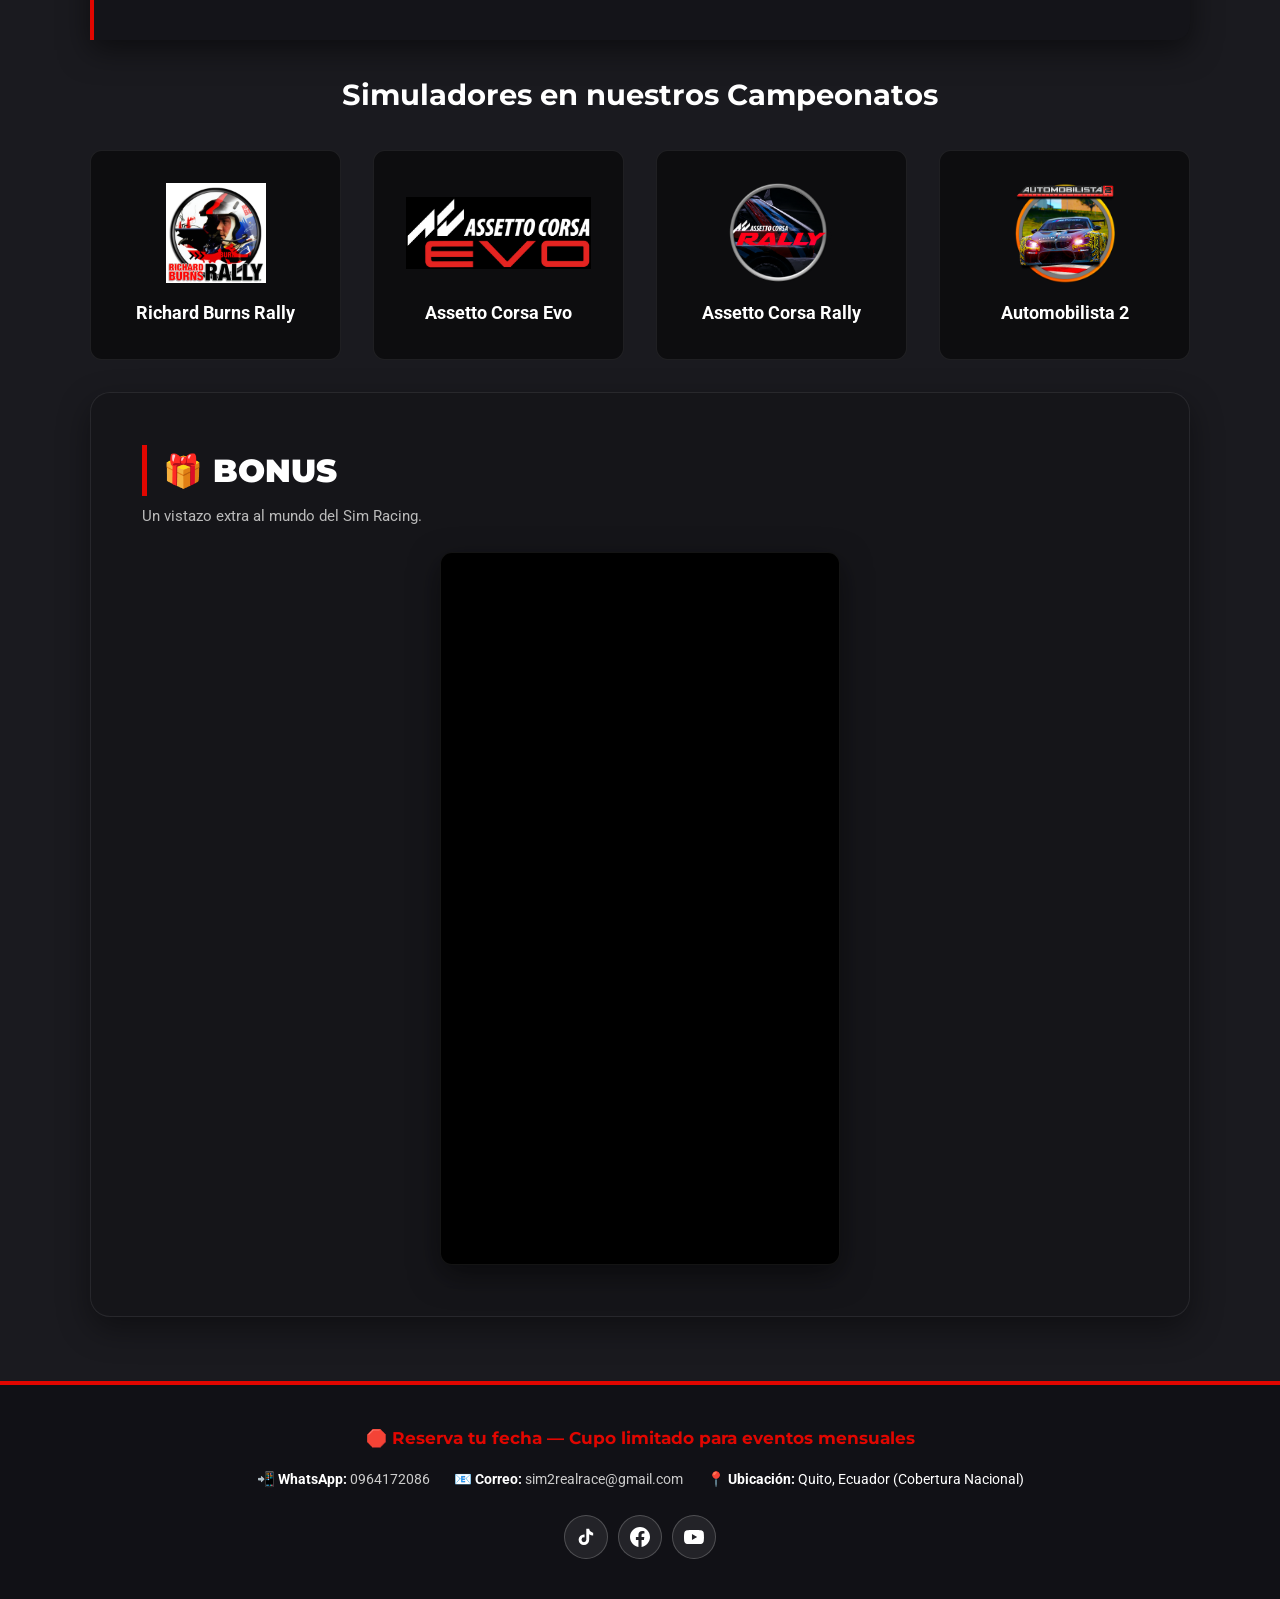
==== commit 9c4129d7: "Update esports.html with bonus section and max_verstappen image" ====
--- a/esports.html
+++ b/esports.html
@@ -236,6 +236,28 @@
             </div>
             </div>
         </section>
+
+        <!-- Bonus -->
+        <section class="page-section">
+            <div class="container">
+                <div class="section-panel reveal">
+                    <h2 class="section-title">🎁 Bonus</h2>
+                    <p class="section-sub">Un vistazo extra al mundo del Sim Racing.</p>
+                    <div style="max-width: 400px; margin: 0 auto;">
+                        <div style="position: relative; width: 100%; padding-bottom: 177.78%; background: #000; border-radius: 12px; overflow: hidden; box-shadow: 0 10px 30px rgba(0,0,0,0.5); border: 1px solid var(--panel-border);">
+                            <iframe
+                                src="https://www.youtube-nocookie.com/embed/vBnHVf5i32o?rel=0"
+                                title="Bonus — Sim Racing"
+                                allow="accelerometer; autoplay; clipboard-write; encrypted-media; gyroscope; picture-in-picture; web-share"
+                                allowfullscreen
+                                loading="lazy"
+                                style="position: absolute; inset: 0; width: 100%; height: 100%; border: none;">
+                            </iframe>
+                        </div>
+                    </div>
+                </div>
+            </div>
+        </section>
     </main>
 
     <footer class="footer" id="contacto">
